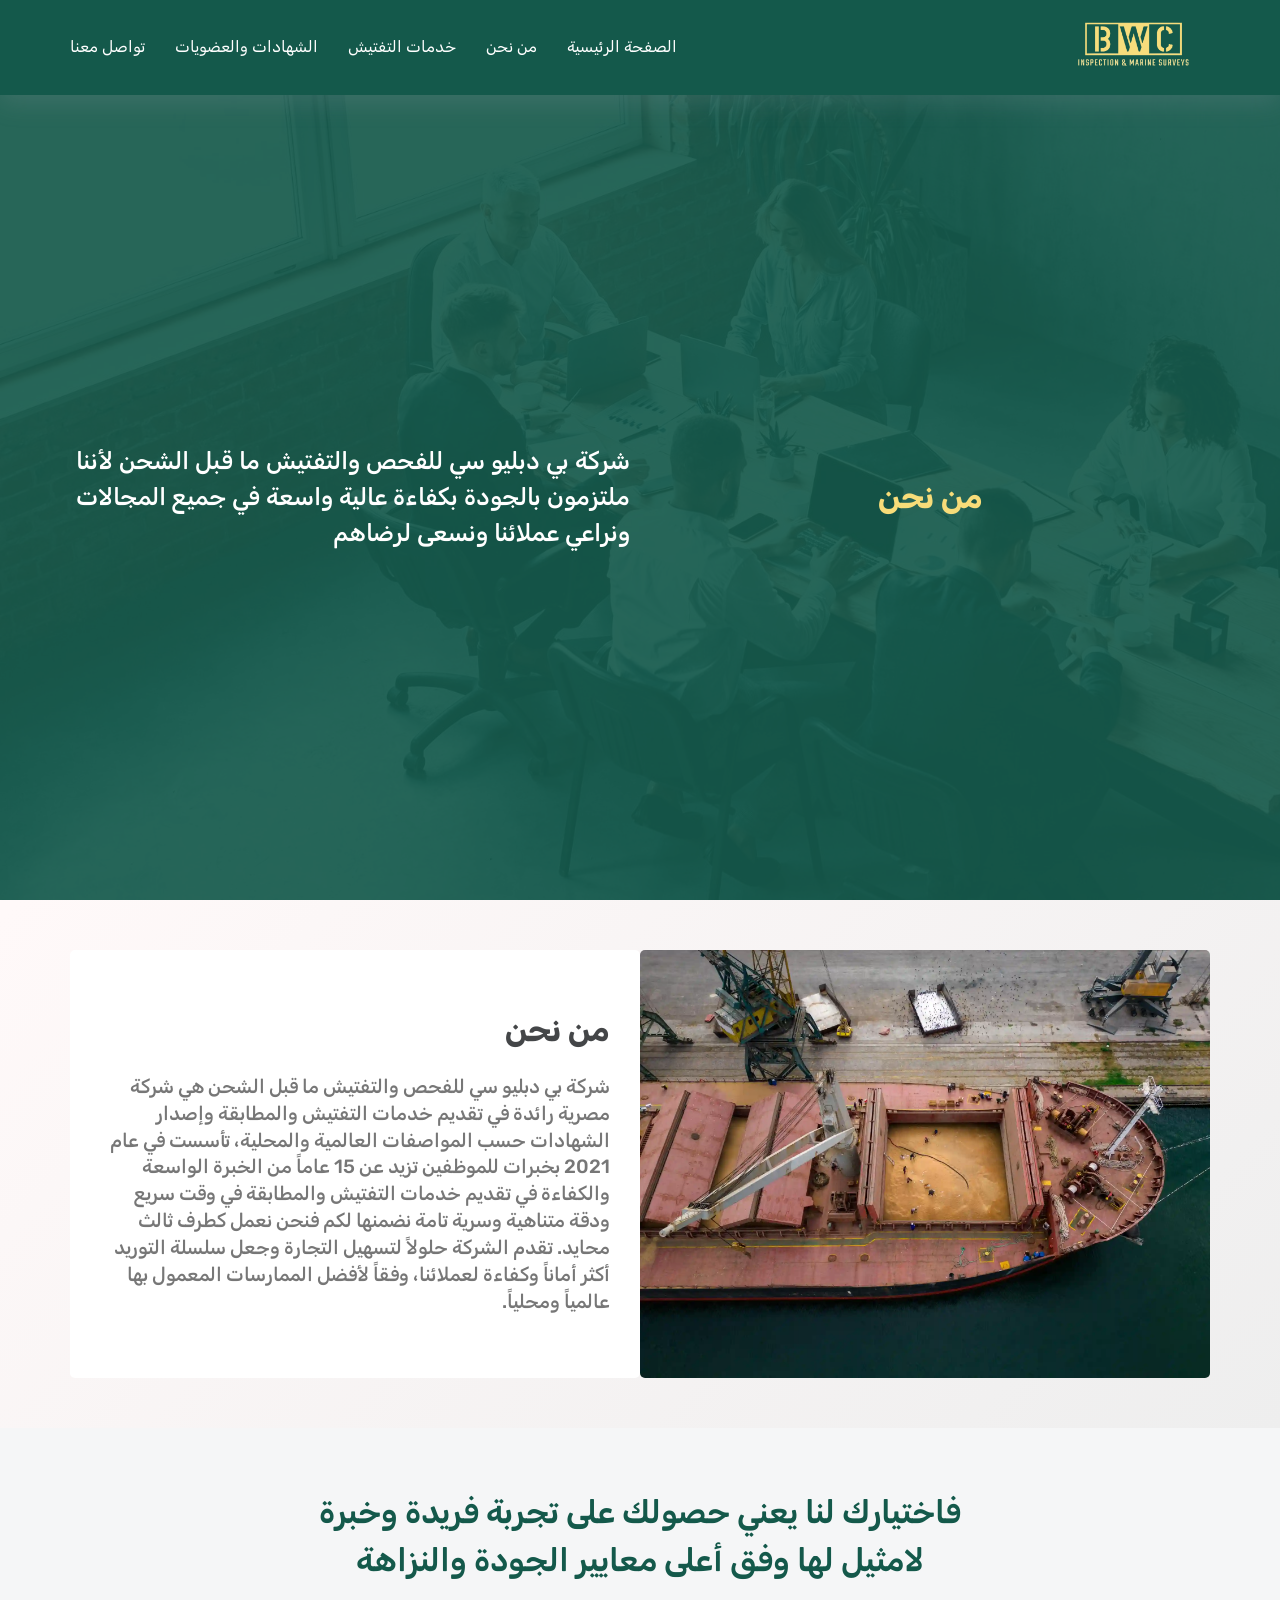
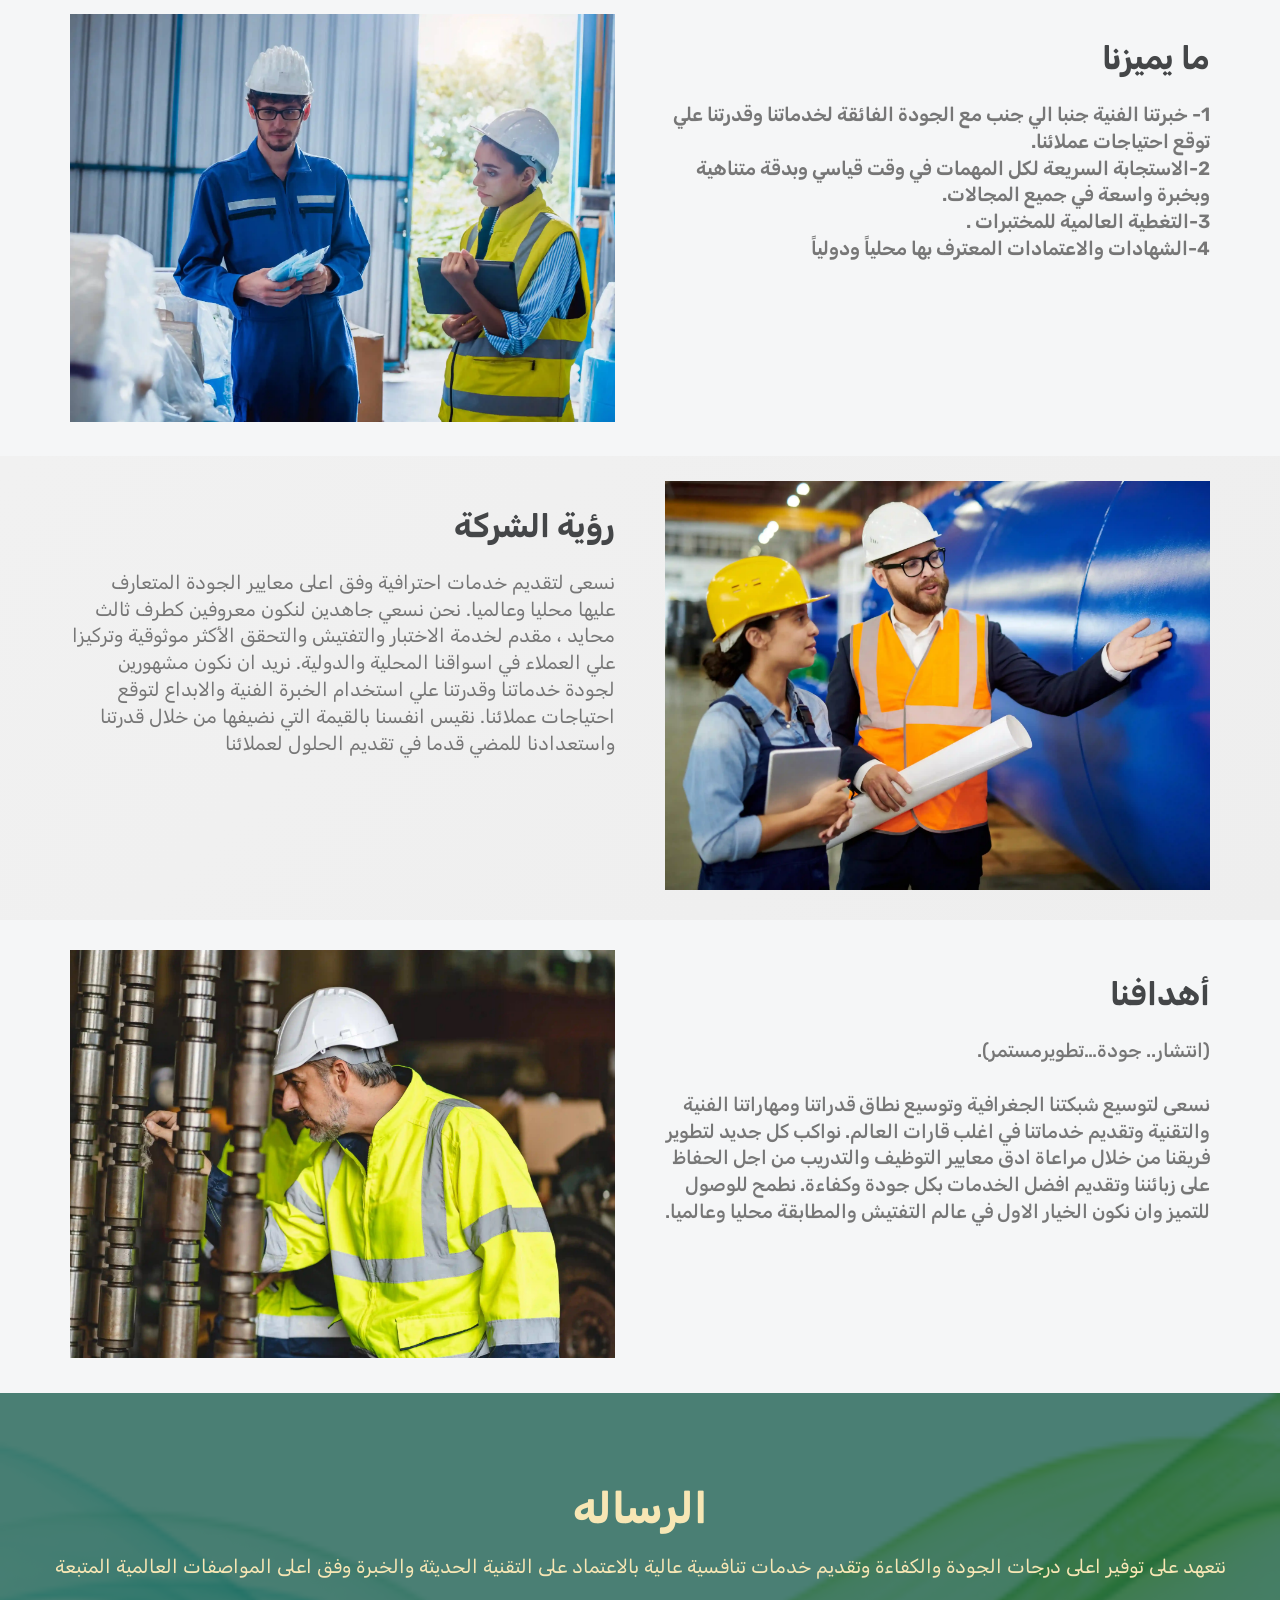
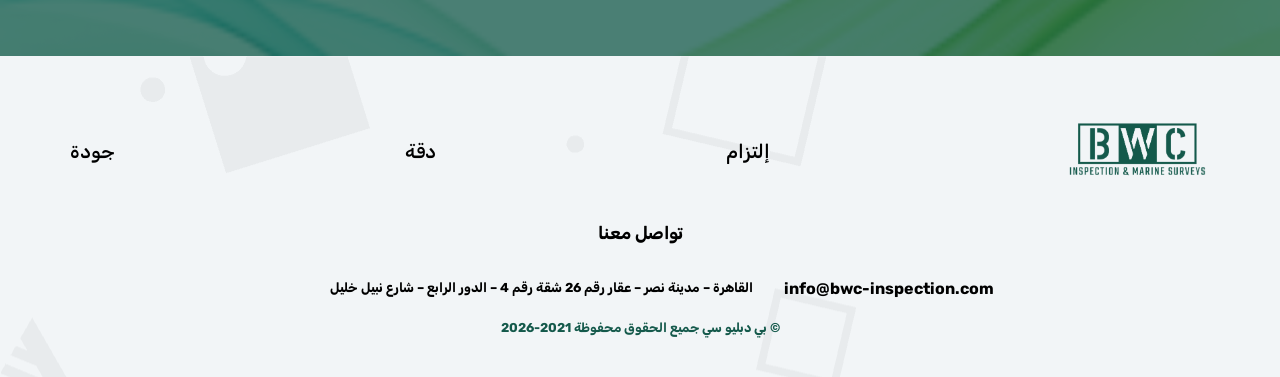
==== about/about.html @ 8961ba32 "Add files via upload" ====
<!DOCTYPE html>
<html lang="en" dir="rtl">

<head>
    <meta charset="UTF-8">
    <meta name="viewport" content="width=device-width, initial-scale=1.0">
    <link rel="shortcut icon" href="../imgs/logo_2.png" type="image/x-icon">
    <link rel="preconnect" href="https://fonts.googleapis.com">
    <link rel="preconnect" href="https://fonts.gstatic.com" crossorigin>
    <link href="https://fonts.googleapis.com/css2?family=Rubik:wght@300;400;500;600;700&display=swap" rel="stylesheet">
    <title>من نحن - شركة بي دبليو سي للفحص والتفتيش ما قبل الشحن</title>
    <!-- AOS Animation -->
    <link rel="stylesheet" href="../style/aos.css">
    <!-- Nrmalize -->
    <link rel="stylesheet" href="../style/Normalize.css">
    <!-- nav style -->
    <link rel="stylesheet" href="../style/nav.css">
    <!-- Font awesome -->
    <link rel="stylesheet" href="../style/all.css">
    <!-- Who are we Style -->
    <link rel="stylesheet" href="about.css">
</head>

<body>
    <!-- Start Header -->
    <header>
        <div class="container">
            <a class="logo" href="/"><img src="../imgs/logo.png" alt=""></a>
            <button class="btn_menu"><i class="fa-duotone fa-solid fa-bars"></i></button>
            <nav>
                <div class="close_nav">
                    <img src="../imgs/logo_2.png" alt="">
                    <button class="btn_close"><i class="fa-duotone fa-solid fa-xmark"></i></button>
                </div>
                <ul>
                    <li><a href="../index.html">الصفحة الرئيسية</a></li>
                    <li><a href="index.html">من نحن</a></li>
                    <li><a href="../services/Services.html">خدمات التفتيش</a></li>
                    <li><a href="">الشهادات والعضويات</a></li>
                    <li><a href="">تواصل معنا</a></li>
                </ul>
            </nav>
        </div>
    </header>
    <!-- end Header -->
    <!-- Start Landing -->
    <section class="landing">
        <div class="container" style="height: inherit;">
            <div class="about-text ">
                <h2>من نحن</h2>
                <p>شركة بي دبليو سي للفحص والتفتيش ما قبل الشحن لأننا ملتزمون بالجودة بكفاءة عالية واسعة في جميع
                    المجالات ونراعي
                    عملائنا ونسعى لرضاهم</p>
            </div>
        </div>
    </section>
    <!-- End Landing -->
    <!-- About Section Slider-->
    <section class="Slider">
        <div class="container">
            <div class="slider_content">
                <div class="text">
                    <h3>من نحن</h3>
                    <p>شركة بي دبليو سي للفحص والتفتيش ما قبل الشحن هي شركة مصرية رائدة في تقديم خدمات التفتيش والمطابقة
                        وإصدار الشهادات حسب المواصفات العالمية والمحلية، تأسست في عام 2021 بخبرات للموظفين تزيد عن 15
                        عاماً من الخبرة الواسعة والكفاءة في تقديم خدمات التفتيش والمطابقة في وقت سريع ودقة متناهية وسرية
                        تامة نضمنها لكم فنحن نعمل كطرف ثالث محايد. تقدم الشركة حلولاً لتسهيل التجارة وجعل سلسلة التوريد
                        أكثر أماناً وكفاءة لعملائنا، وفقاً لأفضل الممارسات المعمول بها عالمياً ومحلياً.</p>
                </div>
                <div class="slider-side" dir="ltr">
                    <div class="slider-container">
                        <div class="slider-row" id="slider-row">
                            <img src="img/Contaner1.webp" class="slide" alt="Slide 1">
                            <img src="img/Contaner2.webp" class="slide" alt="Slide 2">
                            <img src="img/Contaner3.jpeg" class="slide" alt="Slide 2">
                        </div>
                    </div>
                </div>
            </div>
        </div>
    </section>
    <!-- End Section Slider-->
    <!-- Start Choose About-->
    <section class="Choose_About aos-init aos-animate" data-aos="fade-up">
        <div class="container">
            <h3>فاختيارك لنا يعني حصولك على تجربة فريدة وخبرة لامثيل لها وفق أعلى معايير الجودة والنزاهة</h3>
            <div class="Choose_Text">
                <div class="Parent_img">
                    <img src="img/img5.webp" alt="">
                </div>
                <div class="Choose_Content">
                    <h2>ما يميزنا</h2>
                    <p>1- خبرتنا الفنية جنبا الي جنب مع الجودة الفائقة لخدماتنا وقدرتنا علي توقع احتياجات عملائنا.
                        <br>
                        2-الاستجابة السريعة لكل المهمات في وقت قياسي وبدقة متناهية وبخبرة واسعة في جميع المجالات.
                        <br>
                        3-التغطية العالمية للمختبرات .
                        <br>
                        4-الشهادات والاعتمادات المعترف بها محلياً ودولياً
                    </p>
                </div>
            </div>
        </div>
    </section>
    <!-- End Choose About-->
    <!-- Start Company vision -->
    <section class="Company">
        <div class="container">
            <div class="company_text">
                <div class="parent_img">
                    <img src="img/img6.webp" style="width: inherit;" alt="">
                </div>
                <div class="text">
                    <h2>رؤية الشركة</h2>
                    <p>نسعى لتقديم خدمات احترافية وفق اعلى معايير الجودة المتعارف عليها محليا وعالميا. نحن نسعي جاهدين
                        لنكون
                        معروفين كطرف ثالث محايد ، مقدم لخدمة الاختبار والتفتيش والتحقق الأكثر موثوقية وتركيزا علي
                        العملاء في
                        اسواقنا المحلية والدولية. نريد ان نكون مشهورين لجودة خدماتنا وقدرتنا علي استخدام الخبرة الفنية
                        والابداع لتوقع احتياجات عملائنا. نقيس انفسنا بالقيمة التي نضيفها من خلال قدرتنا واستعدادنا للمضي
                        قدما في تقديم الحلول لعملائنا</p>
                </div>
            </div>
        </div>
    </section>
    <!-- End Company vision -->
    <!-- Start goals -->
    <section class="goals">
        <div class="container">
            <div class="goals_content">
                <div class="text">
                    <h2>أهدافنا</h2>
                    <p>
                        (انتشار.. جودة…تطويرمستمر).
                        <br>
                        <br>
                        نسعى لتوسيع شبكتنا الجغرافية وتوسيع نطاق قدراتنا ومهاراتنا الفنية والتقنية وتقديم خدماتنا في
                        اغلب قارات العالم. نواكب كل جديد لتطوير فريقنا من خلال مراعاة ادق معايير التوظيف والتدريب من اجل
                        الحفاظ على زبائننا وتقديم افضل الخدمات بكل جودة وكفاءة. نطمح للوصول للتميز وان نكون الخيار الاول
                        في عالم التفتيش والمطابقة محليا وعالميا.
                    </p>
                </div>
                <div class="gparent_img">
                    <img src="img/img7.jpeg" style="width: inherit;" alt="">
                </div>
            </div>
        </div>
    </section>
    <!-- End goals -->

    <!-- Start Message  -->
    <section class="Message">
        <h2>الرساله</h2>
        <p>نتعهد على توفير اعلى درجات الجودة والكفاءة وتقديم خدمات تنافسية عالية بالاعتماد على التقنية الحديثة والخبرة
            وفق اعلى المواصفات العالمية المتبعة</p>
    </section>
    <!-- End Message  -->
    <!-- Start Footer -->
    <footer>
        <div class="container">
            <div class="footer_content">
                <ul style="padding: 0;">
                    <li><img src="../imgs/logo_2.png" alt=""></li>
                    <li>إلتزام</li>
                    <li>دقة</li>
                    <li>جودة</li>
                </ul>
                <span>تواصل معنا</span>
                <ul style="justify-content: center; gap: 25px;padding: 0;" class="footer_contact">
                    <li><a style="color: black; font-size: 1rem; font-weight: bold;" title="address"
                            href="mailto:info@bwc-inspection.com"><i style="font-size: 1.1rem;"
                                class="fa-light fa-envelope"></i>&nbsp; info@bwc-inspection.com</a></li>
                    <li style="font-size: 0.81rem; font-weight: bold;"><i class="fa-regular fa-location-arrow"></i>&nbsp; القاهرة – مدينة نصر – عقار رقم 26 شقة رقم 4
                        – الدور الرابع – شارع نبيل خليل</li>
                    <li><i style="font-size: 1.8rem; color: #1977D2;" class="fa-brands fa-square-facebook"></i></li>
                    <li><i style="font-size: 1.8rem; color: #1977D2;" class="fa-brands fa-linkedin"></i></li>
                </ul>
                <strong>© بي دبليو سي جميع الحقوق محفوظة 2021-2026</strong>
            </div>
        </div>
    </footer>
    <!-- End Footer -->
</body>

<script src="../js/aos.js"></script>
<script src="about.js"></script>
<script>
    AOS.init();
</script>

</html>
---- style/nav.css ----
/* start variables */
:root {
  --main-color: #f7dc79;
  --secondary-color: #f7e6b4;
  --back-color: #14594b;
  --box-shadow: rgba(149, 157, 165, 0.2) 0px 8px 24px;
  --text-color: #444648;
  --padding-top: 80px;
  --padding-bottom: 80px;
}

/* fonts */
* {
  box-sizing: border-box;
}

body,
html {
  box-sizing: border-box;
  margin: 0;
  padding: 0;
  font-family: 'Rubik', sans-serif;
  font-optical-sizing: auto;
  font-style: normal;
}

a,
ul,
li {
  text-decoration: none;
  list-style-type: none;
}

a {
  display: inline-block;
}

img {
  max-width: 100%;
}

/* Start Container Media Screen */
.container {
  padding: 0 15px;
  margin: auto;
}

/* Small Screens */
@media (min-width : 576px) {
  .container {
    width: 540px;
  }
}

/* Medium Secreens */
@media (min-width : 768px) {
  .container {
    width: 750px;
  }
}

/* Large Secreen */
@media (min-width : 992px) {
  .container {
    width: 970px;
  }
}

/* X-Large Secreen */
@media (min-width : 1200px) {
  .container {
    width: 1170px;
  }
}

/* XX-Large Secreen */
@media (min-width : 1400px) {
  .container {
    width: 1320px;
  }
}

/* End Container Media Screen */
/* Start Header */
header {
  background-color: var(--back-color);
  position: fixed;
  z-index: 3;
  top: 0;
  left: 0;
  width: 100%;
  box-shadow: var(--box-shadow);
}

header .container {
  display: flex;
  justify-content: space-between;
  align-items: center;
}

header .container img {
  max-width: 120px;
}

.logo {
  padding: 20px;
}

.btn_menu,
.btn_close {
  background-color: transparent;
  border: none;
  cursor: pointer;
  padding: 5px;
  font-size: 2rem;
}

.btn_menu {
  color: #fff;
}

.btn_menu:hover {
  color: var(--main-color);
}

@media (min-width: 768px) {

  .btn_menu,
  .btn_close,
  .close_nav {
    display: none;
  }
}

.btn_close :hover {
  color: red;
}

header .container a {
  color: white;
  transition: all .3s;
}

header .container a:hover {
  color: var(--main-color);
}

nav ul {
  display: flex;
  flex: 1;
  gap: 30px;
  align-items: center;
  transition: all .3s ease-in;
  /* white-space: nowrap; */
}

@media (max-width: 767px) {
  .overlay {
    position: fixed;
    top: 0;
    bottom: 0;
    right: 0;
    left: 0;
    width: 100%;
    height: 100%;
    background-color: rgba(54, 54, 54, 0.2);
    backdrop-filter: blur(4px);
    z-index: 20;
  }

  .close_nav {
    max-width: 100%;
    margin: 10px 0px 5px;
    display: flex;
    justify-content: space-around;
  }

  nav {
    position: fixed;
    height: 100vh;
    z-index: 50;
    top: 0;
    right: -500px;
    background-color: #fff !important;
    box-shadow: rgba(100, 100, 111, 0.075) 0px 7px 29px 0px;
    max-width: 100%;
    transition: all .2s;
  }

  header .container a {
    color: var(--back-color);
    transition: all .3s;
  }

  nav ul {
    padding: 80px;
    text-align: center;
    flex-direction: column;
    justify-content: space-between;
    align-items: center;
    gap: 50px;
    white-space: nowrap;
  }
}

/* End Header */
---- about/about.css ----
:root {
  --main-color: #f7dc79;
  --secondary-color: #f7e6b4;
  --back-color: #14594b;
  --box-shadow: rgba(149, 157, 165, 0.2) 0px 8px 24px;
  --text-color: #444648;
  --padding-top: 80px;
  --padding-bottom: 80px;
}

/* start variables */
:root {
  --main-color: #f7dc79;
  --secondary-color: #f7e6b4;
  --back-color: #14594b;
  --box-shadow: rgba(149, 157, 165, 0.2) 0px 8px 24px;
  --text-color: #444648;
  --padding-top: 80px;
  --padding-bottom: 80px;
}

/* fonts */
* {
  box-sizing: border-box;
}

body,
html {
  box-sizing: border-box;
  margin: 0;
  padding: 0;
  font-family: 'Rubik', sans-serif;
  font-optical-sizing: auto;
  font-style: normal;
}

a,
ul,
li {
  text-decoration: none;
  list-style-type: none;
}

a {
  display: inline-block;
}

img {
  max-width: 100%;
}

/* Start Container Media Screen */
.container {
  padding: 0 15px;
  margin: auto;
}

/* Small Screens */
@media (min-width : 576px) {
  .container {
    width: 540px;
  }
}

/* Medium Secreens */
@media (min-width : 768px) {
  .container {
    width: 750px;
  }
}

/* Large Secreen */
@media (min-width : 992px) {
  .container {
    width: 970px;
  }
}

/* X-Large Secreen */
@media (min-width : 1200px) {
  .container {
    width: 1170px;
  }
}

/* XX-Large Secreen */
@media (min-width : 1400px) {
  .container {
    width: 1320px;
  }
}

/* End Container Media Screen */
/* Start landing */
.landing {
  margin-top: 94.75px;
  position: relative;
  background-image: url('img/img1.jpg');
  height: calc(100vh - 94.75px);
  background-size: cover;
  z-index: 1;
}

.landing::after {
  content: '';
  position: absolute;
  top: 0;
  left: 0;
  width: 100%;
  height: 100%;
  background-color: #14594bea;
  z-index: -1;
}

@media (max-width : 500px) {
  .landing {
    background-position-x: -250px;
  }
}

.landing .about-text {
  display: flex;
  flex-grow: 1;
  justify-content: center;
  align-items: center;
  text-align: center;
  gap: 20px;
  height: 100%;
}



.landing .about-text p {
  flex: 1;
  color: white;
  font-size: 1.5rem;
  line-height: 1.5;
  font-weight: 500;
  text-align: right;
}

.landing .about-text h2 {
  flex: 1;
  color: var(--main-color);
  font-size: 2rem;
  margin: 0;
}

@media (max-width : 768px) {
  .landing .about-text {
    flex-direction: column;
  }

  .landing .about-text p,
  .landing .about-text h2 {
    flex: initial;
    text-align: center;
  }

}

.Slider {
  padding: 50px 0;
  background: linear-gradient(135deg, #fff9f9 1%, #eeeeee 100%);
}

.slider_content {
  display: flex;
  justify-content: center;
}

/* start text */
/* start Slider */
.slider_content .text {
  flex: 1;
  padding: 30px;
  background-color: #fff;
  font-size: 1.2rem;
  font-weight: 600;
  order: 1;
  border-radius: 5px;
}

.slider_content .text h3 {
  color: var(--text-color);
  font-size: 2rem;
  margin-bottom: 25px;
}

.slider_content .text p {
  color: #777777;
  font-size: 1.2rem;
  line-height: 1.4;
  font-weight: 500;
}


@media (max-width : 768px) {
  .slider_content {
    flex-direction: column;
  }

  .slider_content .text,
  .slider-side {
    width: 100% !important;
  }
}

.slider-side {
  width: 50%;
  display: flex;
  justify-content: center;
  align-items: center;
}

.slider-container {
  width: 100%;
  max-width: 100%;
  position: relative;
  overflow: hidden;
  border-radius: 5px;
}

.slider-row {
  display: flex;
  width: 100%;
  height: 100%;
  transition: transform 1.2s ease-in-out;
}

.slide {
  flex-shrink: 0;
  width: 100%;
  height: auto;
  object-fit: contain;
}


@media (max-width: 900px) {
  .slider_content {
    flex-direction: column;
  }


  .hero-container {
    flex-direction: column-reverse;
    gap: 30px;
  }

  .content-side,
  .slider-side {
    width: 100%;
  }

  .slider-container {
    max-width: 100%;
    width: 100%;
    aspect-ratio: 4 / 3;
    border-radius: 5px;
    background-color: transparent;
  }

  .slide {
    object-fit: cover;
  }
}

/* End text */
/* End Slider */

/* Start Choose_About */
.Choose_About {
  padding: 30px 0;
  background-color: #f5f6f7;
}

.Choose_About h3 {
  color: var(--back-color);
  font-size: 2rem;
  max-width: 700px;
  line-height: 1.5;
  text-align: center;
  margin: 20px auto;
  padding: 10px;
  font-weight: 600;
}

@media (max-width : 768px) {
  .Choose_About h3 {
    font-size: 1.5rem;
  }
}

.Choose_Text {
  display: flex;
  justify-content: center;
  gap: 50px;
}


.Choose_Text .Parent_img {
  order: 1;
  flex: 1;
}


.Choose_Content {
  flex: 1;
}

.Choose_Content h2 {
  color: var(--text-color);
  font-size: 2rem;
  margin-bottom: 25px;
}

.Choose_Content p {
  color: #777777;
  font-size: 1.2rem;
  line-height: 1.4;
  font-weight: 600;
}

@media (max-width : 768px) {
  .Choose_About h3 {
    font-size: 1.5rem;
  }

  .Choose_Text {
    display: flex;
    flex-direction: column;
    gap: 30px;
  }
}

/* End Choose_About */
/* Start Company */
.Company {
  padding: 25px 0;
  background: linear-gradient(135deg, #f1f1f1 1%, #eeeeee 100%);
}

.company_text {
  display: flex;
  justify-content: center;
  gap: 50px;
}

.parent_img,
.company_text .text {
  flex: 1;
}

.company_text .text h2 {
  color: var(--text-color);
  font-size: 2rem;
  margin-bottom: 25px;
}

.company_text .text p {
  color: #777777;
  font-size: 1.2rem;
  line-height: 1.4;
}

@media (max-width : 768px) {
  .company_text {
    display: flex;
    flex-direction: column-reverse;
    gap: 30px;
  }
}

/* End Company */

/*  Start goals */

.goals {
  padding: 30px 0;
  background: #f5f6f7;
}

.goals .goals_content {
  display: flex;
  justify-content: center;
  gap: 50px;
}

.goals .goals_content .text,
.goals .goals_content .gparent_img {
  flex: 1;
}

.goals .goals_content .text p {
  color: #777777;
  font-size: 1.2rem;
  line-height: 1.4;
  font-weight: 500;
}

.goals .goals_content .text h2 {
  color: var(--text-color);
  font-size: 2rem;
  margin-bottom: 25px;
}

@media (max-width : 768px) {
  .goals .goals_content {
    display: flex;
    flex-direction: column;
    gap: 30px;
  }
}

/* End goals*/

/* Start Message */
.Message {
  position: relative;
  z-index: 0;
  padding: 55px 0;
  background-repeat: no-repeat;
  background-size: cover;
  text-align: center;
  background-image: url(img/img8.png);
  color: var(--secondary-color);
}

.Message::after {
  content: '';
  position: absolute;
  top: 0;
  left: 0;
  width: 100%;
  height: 100%;
  background-color: #14594bc4;
  z-index: -1;
}

.Message h2 {
  font-size: 2.7rem;
  margin-bottom: 20px;
}

.Message p {
  font-size: 1.2rem;
  line-height: 1.5;
}

@media (max-width : 768px) {
  .Message h2 {
    font-size: 2rem;
  }

  .Message p {
    font-size: 1rem;
  }

}

/* End Message */
/* start Footer */
footer {
  background-image: url(../imgs/back_footer.png);
  background-repeat: no-repeat;
  padding: 40px 0;
  background-color: #f2f5f7;
  text-align: center;
}

.footer_content ul {
  display: flex;
  justify-content: space-between;
  align-items: center;
  font-weight: 500;
  font-size: 1.2rem;
}

.footer_content ul li img {
  max-width: 150px;
}


.footer_content span {
  font-weight: bold;
  width: fit-content;
  font-size: 1.1rem;
  display: inline-block;
  margin: 15px auto;
}
.footer_content strong {
  color: #14594b ;
  font-size: 0.800rem;
}

@media (max-width: 767px) {
  .footer_content ul {
    flex-direction: column;
    gap: 25px;
    margin-bottom: 30px;
  }
}

/* End Footer */




















































@media (max-width : 768px) {
  .container {
    width: 100%
  }
}
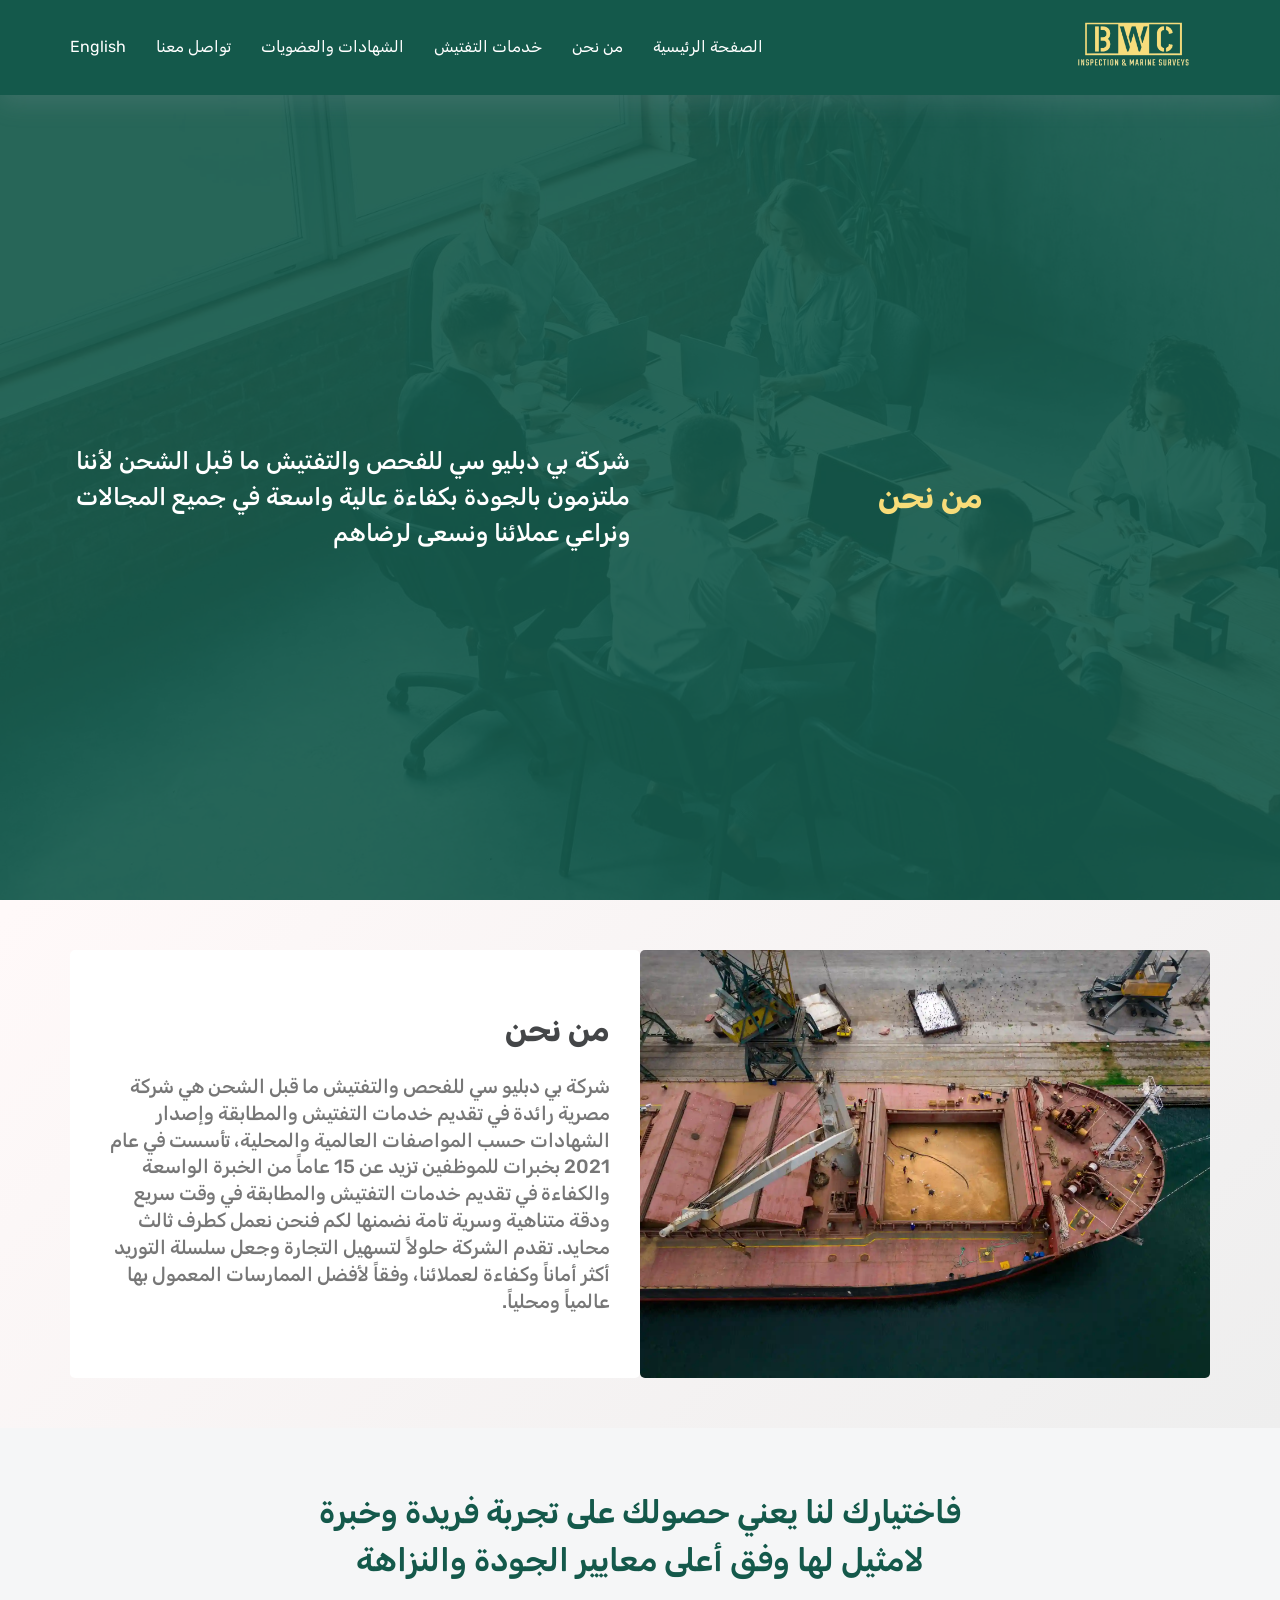
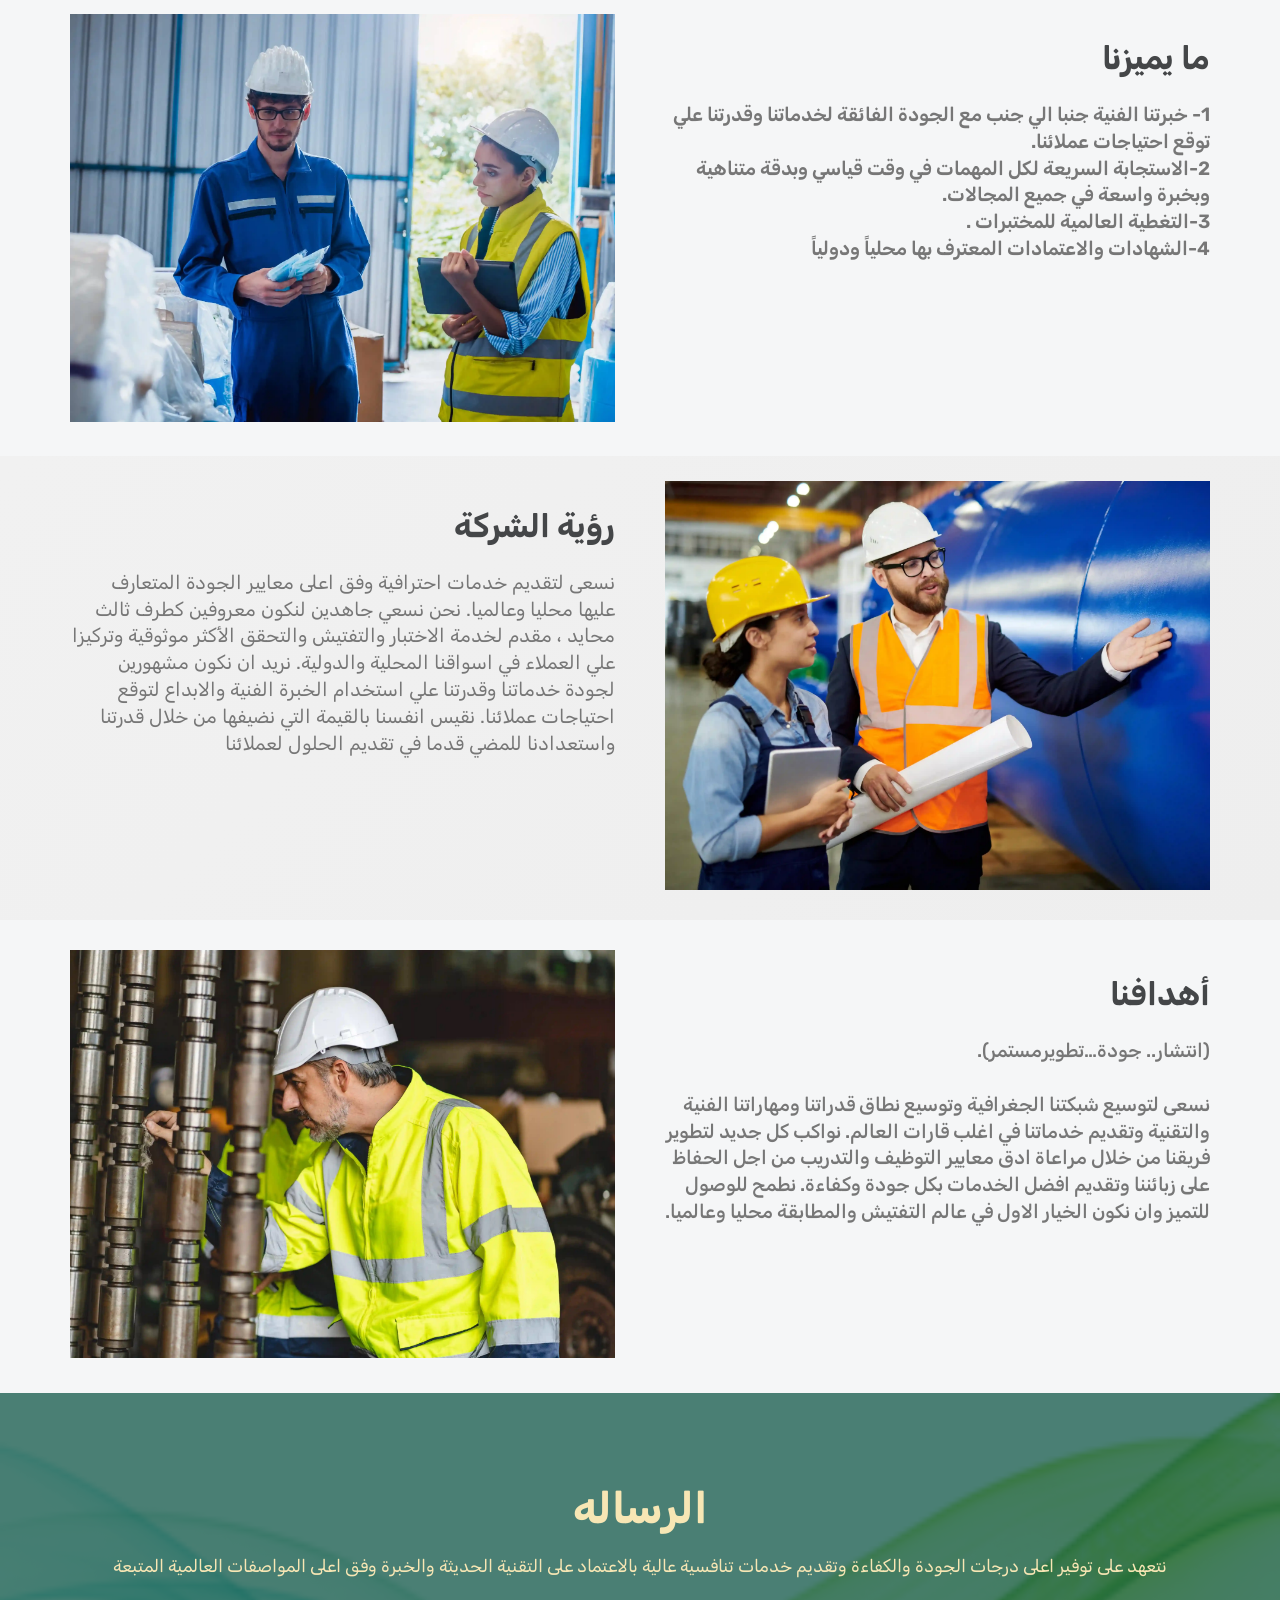
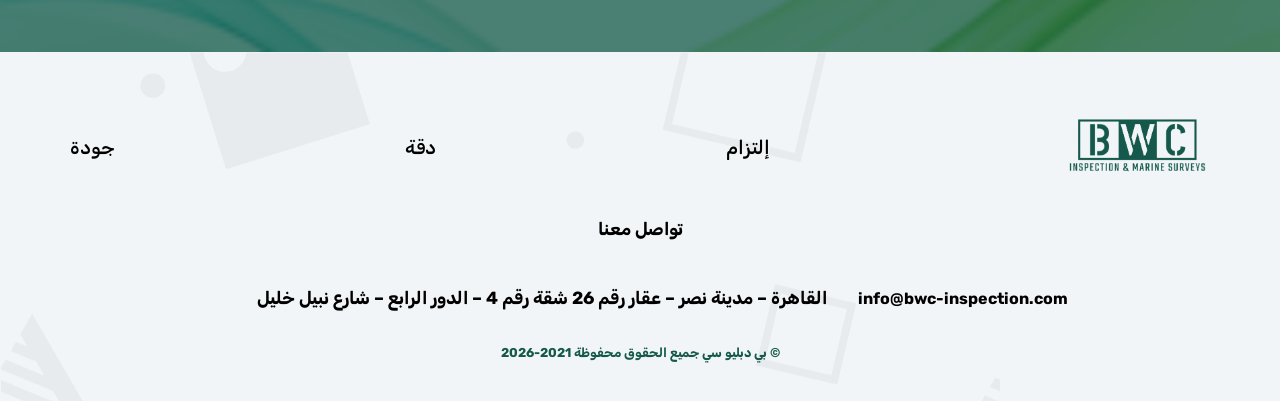
==== commit 6e8cfd70: "Add files via upload" ====
--- a/about/about.html
+++ b/about/about.html
@@ -8,21 +8,15 @@
     <link rel="preconnect" href="https://fonts.googleapis.com">
     <link rel="preconnect" href="https://fonts.gstatic.com" crossorigin>
     <link href="https://fonts.googleapis.com/css2?family=Rubik:wght@300;400;500;600;700&display=swap" rel="stylesheet">
-    <title>من نحن - شركة بي دبليو سي للفحص والتفتيش ما قبل الشحن</title>
-    <!-- AOS Animation -->
+    <title data-i18n="page_title">من نحن - شركة بي دبليو سي للفحص والتفتيش ما قبل الشحن</title>
     <link rel="stylesheet" href="../style/aos.css">
-    <!-- Nrmalize -->
     <link rel="stylesheet" href="../style/Normalize.css">
-    <!-- nav style -->
     <link rel="stylesheet" href="../style/nav.css">
-    <!-- Font awesome -->
     <link rel="stylesheet" href="../style/all.css">
-    <!-- Who are we Style -->
     <link rel="stylesheet" href="about.css">
 </head>
 
 <body>
-    <!-- Start Header -->
     <header>
         <div class="container">
             <a class="logo" href="/"><img src="../imgs/logo.png" alt=""></a>
@@ -33,39 +27,38 @@
                     <button class="btn_close"><i class="fa-duotone fa-solid fa-xmark"></i></button>
                 </div>
                 <ul>
-                    <li><a href="../index.html">الصفحة الرئيسية</a></li>
-                    <li><a href="index.html">من نحن</a></li>
-                    <li><a href="../services/Services.html">خدمات التفتيش</a></li>
-                    <li><a href="">الشهادات والعضويات</a></li>
-                    <li><a href="">تواصل معنا</a></li>
+                    <li><a href="../index.html" data-i18n="nav_home">الصفحة الرئيسية</a></li>
+                    <li><a href="#" data-i18n="nav_about">من نحن</a></li>
+                    <li><a href="../services/Services.html" data-i18n="nav_services">خدمات التفتيش</a></li>
+                    <li><a href="" data-i18n="nav_certs">الشهادات والعضويات</a></li>
+                    <li><a href="../contact_us/contact.html" data-i18n="nav_contact">تواصل معنا</a></li>
+                    <li><a href="#" id="lang-switch" data-i18n="lang_btn">English</a></li>
                 </ul>
             </nav>
         </div>
     </header>
-    <!-- end Header -->
-    <!-- Start Landing -->
     <section class="landing">
         <div class="container" style="height: inherit;">
             <div class="about-text ">
-                <h2>من نحن</h2>
-                <p>شركة بي دبليو سي للفحص والتفتيش ما قبل الشحن لأننا ملتزمون بالجودة بكفاءة عالية واسعة في جميع
+                <h2 data-i18n="landing_title">من نحن</h2>
+                <p data-i18n="landing_desc">شركة بي دبليو سي للفحص والتفتيش ما قبل الشحن لأننا ملتزمون بالجودة بكفاءة
+                    عالية واسعة في جميع
                     المجالات ونراعي
                     عملائنا ونسعى لرضاهم</p>
             </div>
         </div>
     </section>
-    <!-- End Landing -->
-    <!-- About Section Slider-->
     <section class="Slider">
         <div class="container">
             <div class="slider_content">
                 <div class="text">
-                    <h3>من نحن</h3>
-                    <p>شركة بي دبليو سي للفحص والتفتيش ما قبل الشحن هي شركة مصرية رائدة في تقديم خدمات التفتيش والمطابقة
-                        وإصدار الشهادات حسب المواصفات العالمية والمحلية، تأسست في عام 2021 بخبرات للموظفين تزيد عن 15
-                        عاماً من الخبرة الواسعة والكفاءة في تقديم خدمات التفتيش والمطابقة في وقت سريع ودقة متناهية وسرية
-                        تامة نضمنها لكم فنحن نعمل كطرف ثالث محايد. تقدم الشركة حلولاً لتسهيل التجارة وجعل سلسلة التوريد
-                        أكثر أماناً وكفاءة لعملائنا، وفقاً لأفضل الممارسات المعمول بها عالمياً ومحلياً.</p>
+                    <h3 data-i18n="slider_title">من نحن</h3>
+                    <p data-i18n="slider_desc">ششركة بي دبليو سي للفحص والتفتيش ما قبل الشحن من الشركات المصرية الرائدة
+                        في تقديم خدمات التفتيش والمطابقة وإصدار الشهادات حسب المواصفات العالميه والمحليه
+                        . تأسست الشركة بسواعد وخبرات كوادرنا التي تمتد لسنوات طويلة من الكفاءة في تقديم خدمات التفتيش
+                        والمطابقة في وقت سريع ودقة متناهية وسرية تامة نضمنها لكم فنحن نعمل كطرف ثالث محايد. تقدم الشركة
+                        حلولاً لتسهيل التجارة وجعل سلسلة التوريد أكثر أماناً وكفاءة لعملائنا، وفقاً لأفضل الممارسات
+                        المعمول بها عالمياً ومحلياً.</p>
                 </div>
                 <div class="slider-side" dir="ltr">
                     <div class="slider-container">
@@ -79,18 +72,18 @@
             </div>
         </div>
     </section>
-    <!-- End Section Slider-->
-    <!-- Start Choose About-->
     <section class="Choose_About aos-init aos-animate" data-aos="fade-up">
         <div class="container">
-            <h3>فاختيارك لنا يعني حصولك على تجربة فريدة وخبرة لامثيل لها وفق أعلى معايير الجودة والنزاهة</h3>
+            <h3 data-i18n="choose_header">فاختيارك لنا يعني حصولك على تجربة فريدة وخبرة لامثيل لها وفق أعلى معايير
+                الجودة والنزاهة</h3>
             <div class="Choose_Text">
                 <div class="Parent_img">
                     <img src="img/img5.webp" alt="">
                 </div>
                 <div class="Choose_Content">
-                    <h2>ما يميزنا</h2>
-                    <p>1- خبرتنا الفنية جنبا الي جنب مع الجودة الفائقة لخدماتنا وقدرتنا علي توقع احتياجات عملائنا.
+                    <h2 data-i18n="choose_title">ما يميزنا</h2>
+                    <p data-i18n="choose_desc">1- خبرتنا الفنية جنبا الي جنب مع الجودة الفائقة لخدماتنا وقدرتنا علي توقع
+                        احتياجات عملائنا.
                         <br>
                         2-الاستجابة السريعة لكل المهمات في وقت قياسي وبدقة متناهية وبخبرة واسعة في جميع المجالات.
                         <br>
@@ -102,8 +95,6 @@
             </div>
         </div>
     </section>
-    <!-- End Choose About-->
-    <!-- Start Company vision -->
     <section class="Company">
         <div class="container">
             <div class="company_text">
@@ -111,8 +102,9 @@
                     <img src="img/img6.webp" style="width: inherit;" alt="">
                 </div>
                 <div class="text">
-                    <h2>رؤية الشركة</h2>
-                    <p>نسعى لتقديم خدمات احترافية وفق اعلى معايير الجودة المتعارف عليها محليا وعالميا. نحن نسعي جاهدين
+                    <h2 data-i18n="vision_title">رؤية الشركة</h2>
+                    <p data-i18n="vision_desc">نسعى لتقديم خدمات احترافية وفق اعلى معايير الجودة المتعارف عليها محليا
+                        وعالميا. نحن نسعي جاهدين
                         لنكون
                         معروفين كطرف ثالث محايد ، مقدم لخدمة الاختبار والتفتيش والتحقق الأكثر موثوقية وتركيزا علي
                         العملاء في
@@ -123,14 +115,12 @@
             </div>
         </div>
     </section>
-    <!-- End Company vision -->
-    <!-- Start goals -->
     <section class="goals">
         <div class="container">
             <div class="goals_content">
                 <div class="text">
-                    <h2>أهدافنا</h2>
-                    <p>
+                    <h2 data-i18n="goals_title">أهدافنا</h2>
+                    <p data-i18n="goals_desc">
                         (انتشار.. جودة…تطويرمستمر).
                         <br>
                         <br>
@@ -146,40 +136,37 @@
             </div>
         </div>
     </section>
-    <!-- End goals -->
-
-    <!-- Start Message  -->
     <section class="Message">
-        <h2>الرساله</h2>
-        <p>نتعهد على توفير اعلى درجات الجودة والكفاءة وتقديم خدمات تنافسية عالية بالاعتماد على التقنية الحديثة والخبرة
+        <h2 data-i18n="mission_title">الرساله</h2>
+        <p data-i18n="mission_desc">نتعهد على توفير اعلى درجات الجودة والكفاءة وتقديم خدمات تنافسية عالية بالاعتماد على
+            التقنية الحديثة والخبرة
             وفق اعلى المواصفات العالمية المتبعة</p>
     </section>
-    <!-- End Message  -->
-    <!-- Start Footer -->
     <footer>
         <div class="container">
             <div class="footer_content">
                 <ul style="padding: 0;">
                     <li><img src="../imgs/logo_2.png" alt=""></li>
-                    <li>إلتزام</li>
-                    <li>دقة</li>
-                    <li>جودة</li>
+                    <li data-i18n="footer_1">إلتزام</li>
+                    <li data-i18n="footer_2">دقة</li>
+                    <li data-i18n="footer_3">جودة</li>
                 </ul>
-                <span>تواصل معنا</span>
+                <span data-i18n="footer_contact">تواصل معنا</span>
                 <ul style="justify-content: center; gap: 25px;padding: 0;" class="footer_contact">
                     <li><a style="color: black; font-size: 1rem; font-weight: bold;" title="address"
                             href="mailto:info@bwc-inspection.com"><i style="font-size: 1.1rem;"
                                 class="fa-light fa-envelope"></i>&nbsp; info@bwc-inspection.com</a></li>
-                    <li style="font-size: 0.81rem; font-weight: bold;"><i class="fa-regular fa-location-arrow"></i>&nbsp; القاهرة – مدينة نصر – عقار رقم 26 شقة رقم 4
-                        – الدور الرابع – شارع نبيل خليل</li>
+                    <li style="font-size: 0.81rem; font-weight: bold;"><i
+                            class="fa-regular fa-location-arrow"></i>&nbsp; <span data-i18n="footer_address">القاهرة –
+                            مدينة نصر – عقار رقم 26 شقة رقم 4
+                            – الدور الرابع – شارع نبيل خليل</span></li>
                     <li><i style="font-size: 1.8rem; color: #1977D2;" class="fa-brands fa-square-facebook"></i></li>
                     <li><i style="font-size: 1.8rem; color: #1977D2;" class="fa-brands fa-linkedin"></i></li>
                 </ul>
-                <strong>© بي دبليو سي جميع الحقوق محفوظة 2021-2026</strong>
+                <strong data-i18n="footer_copyright">© بي دبليو سي جميع الحقوق محفوظة 2021-2026</strong>
             </div>
         </div>
     </footer>
-    <!-- End Footer -->
 </body>
 
 <script src="../js/aos.js"></script>
--- a/about/about.css
+++ b/about/about.css
@@ -49,6 +49,17 @@
   max-width: 100%;
 }
 
+::-webkit-scrollbar {
+  width: 10px;
+}
+/* Track */
+::-webkit-scrollbar-track {
+  background: var(--back-color);
+}
+/* Handle */
+::-webkit-scrollbar-thumb {
+  background: var(--main-color);
+}
 /* Start Container Media Screen */
 .container {
   padding: 0 15px;
@@ -443,7 +454,7 @@
 }
 
 .Message p {
-  font-size: 1.2rem;
+  font-size: 1.1rem;
   line-height: 1.5;
 }
 
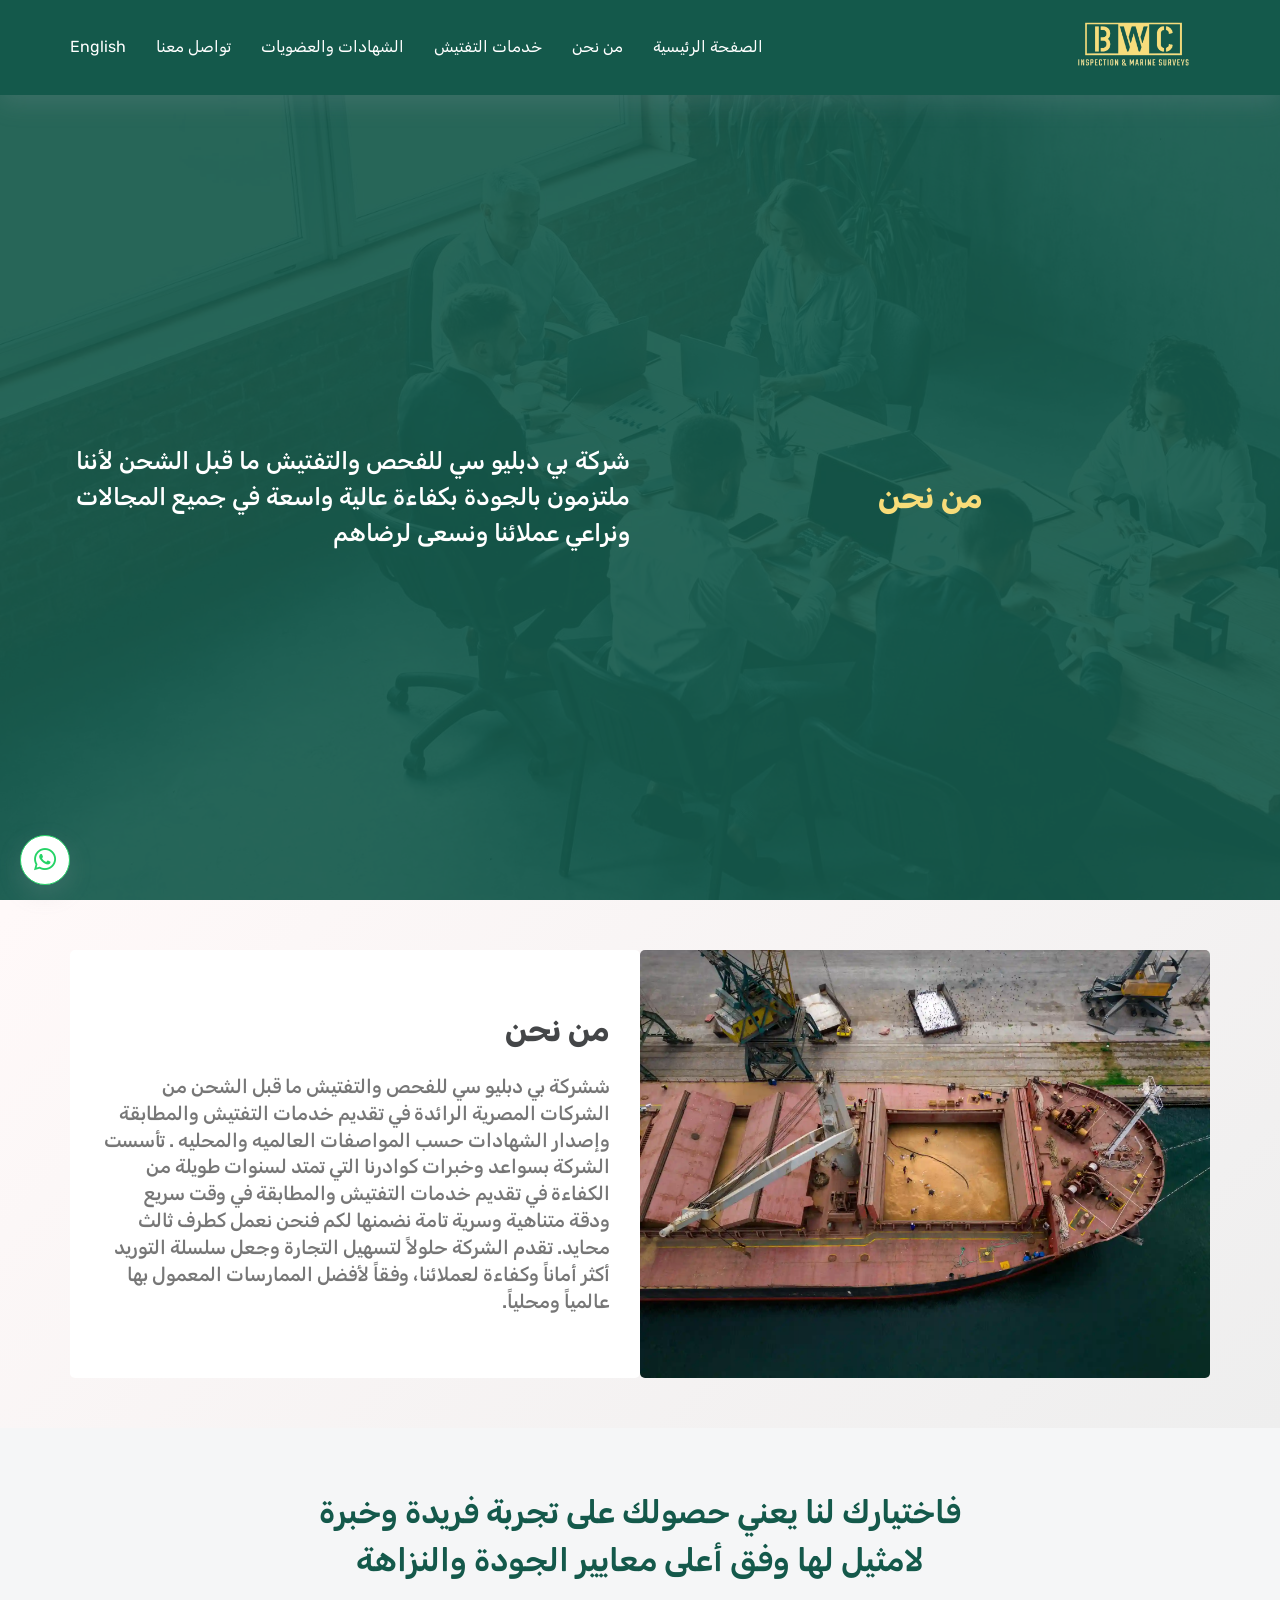
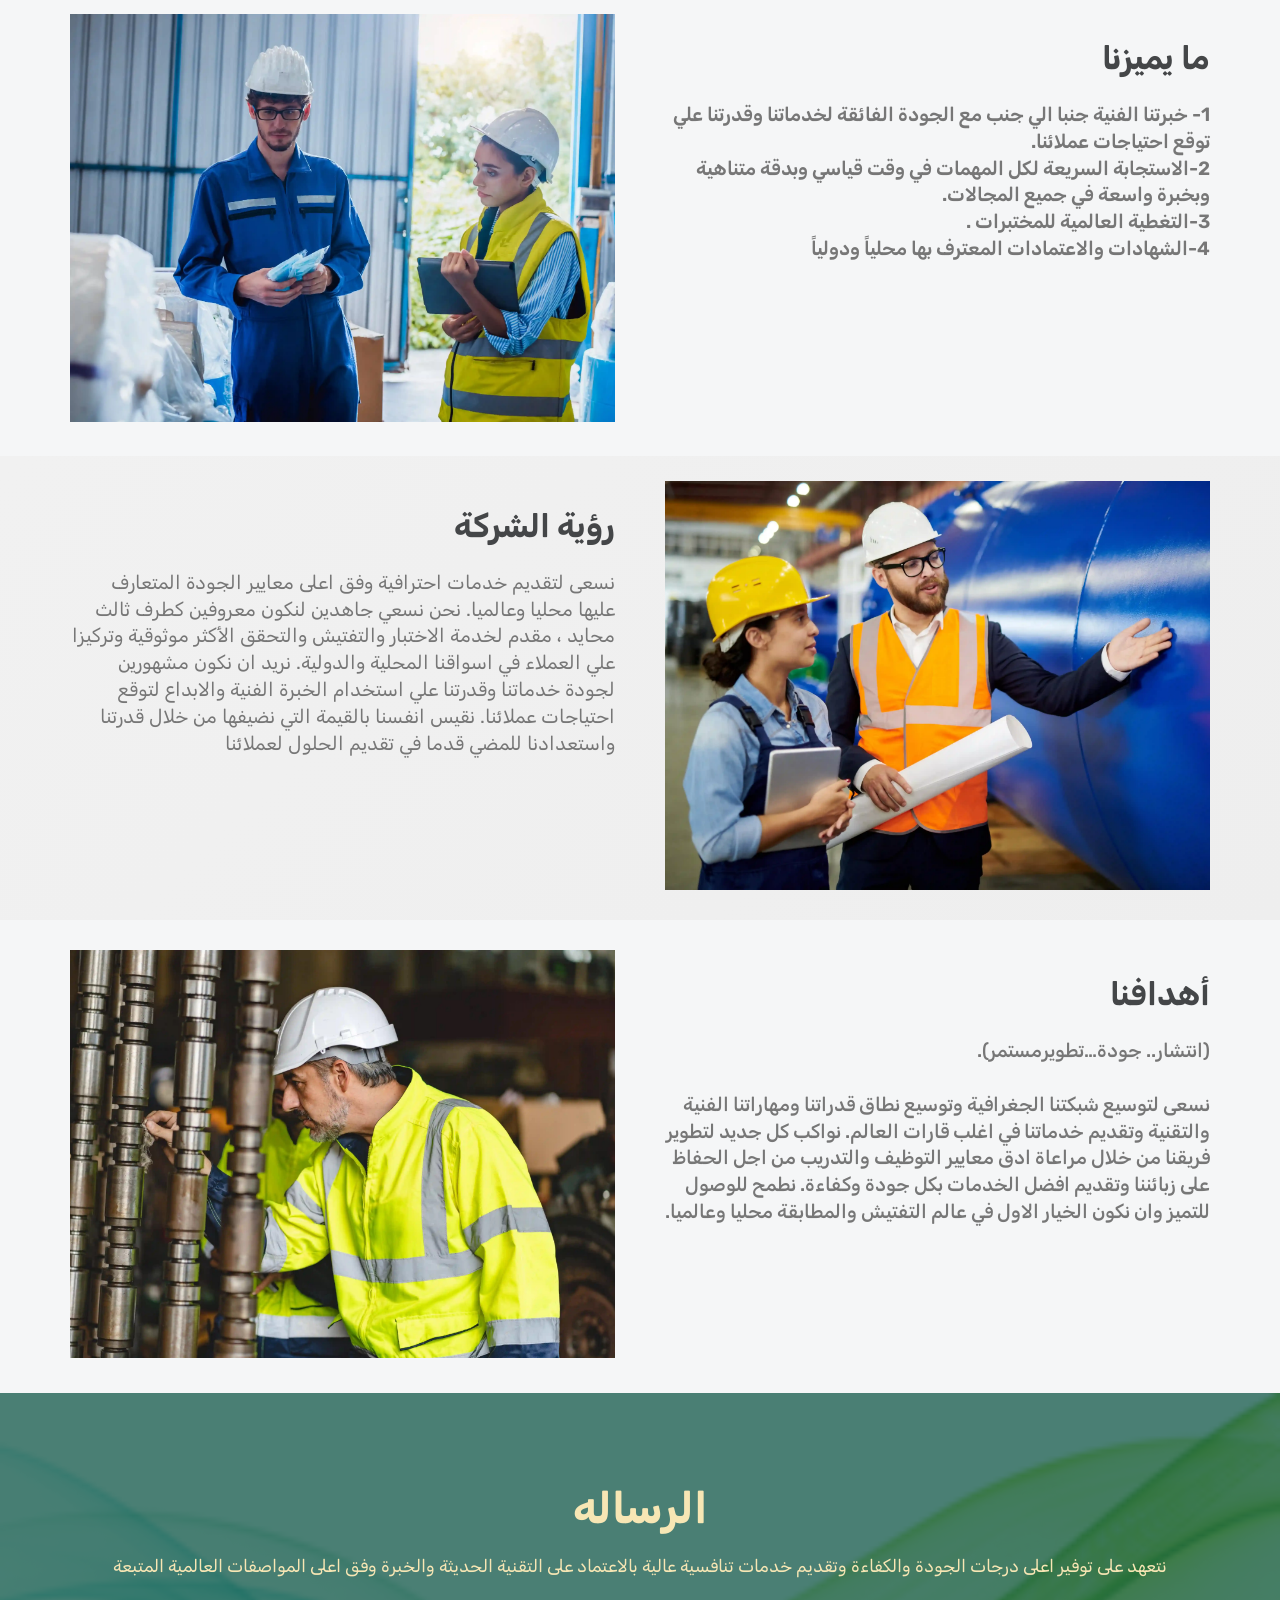
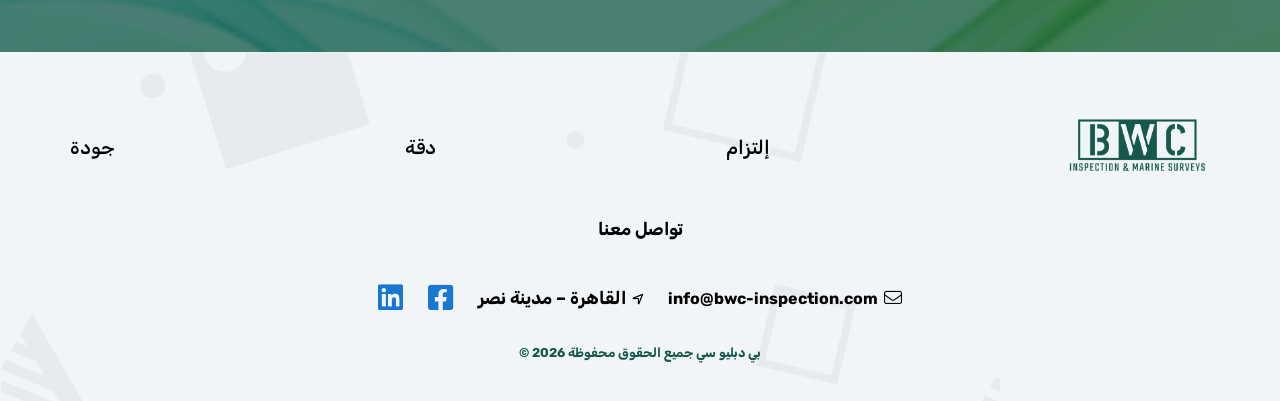
==== commit 24ba9a5f: "add" ====
--- a/about/about.html
+++ b/about/about.html
@@ -9,35 +9,37 @@
     <link rel="preconnect" href="https://fonts.gstatic.com" crossorigin>
     <link href="https://fonts.googleapis.com/css2?family=Rubik:wght@300;400;500;600;700&display=swap" rel="stylesheet">
     <title data-i18n="page_title">من نحن - شركة بي دبليو سي للفحص والتفتيش ما قبل الشحن</title>
-    <link rel="stylesheet" href="../style/aos.css">
-    <link rel="stylesheet" href="../style/Normalize.css">
-    <link rel="stylesheet" href="../style/nav.css">
-    <link rel="stylesheet" href="../style/all.css">
-    <link rel="stylesheet" href="about.css">
+    <link rel="stylesheet" href="/style/aos.css">
+    <link rel="stylesheet" href="/style/Normalize.css">
+    <link rel="stylesheet" href="/style/nav.css">
+    <link rel="stylesheet" href="/style/all.css">
+    <link rel="stylesheet" href="css/about.css">
 </head>
 
 <body>
     <header>
         <div class="container">
-            <a class="logo" href="/"><img src="../imgs/logo.png" alt=""></a>
+            <a class="logo" href="/"><img src="/imgs/logo.png" alt=""></a>
             <button class="btn_menu"><i class="fa-duotone fa-solid fa-bars"></i></button>
             <nav>
                 <div class="close_nav">
-                    <img src="../imgs/logo_2.png" alt="">
+                    <img src="/imgs/logo_2.png" alt="">
                     <button class="btn_close"><i class="fa-duotone fa-solid fa-xmark"></i></button>
                 </div>
                 <ul>
-                    <li><a href="../index.html" data-i18n="nav_home">الصفحة الرئيسية</a></li>
-                    <li><a href="#" data-i18n="nav_about">من نحن</a></li>
-                    <li><a href="../services/Services.html" data-i18n="nav_services">خدمات التفتيش</a></li>
+                    <li><a href="/index.html" data-i18n="nav_home">الصفحة الرئيسية</a></li>
+                    <li><a href="" data-i18n="nav_about">من نحن</a></li>
+                    <li><a href="/services/Services.html" data-i18n="nav_services">خدمات التفتيش</a></li>
                     <li><a href="" data-i18n="nav_certs">الشهادات والعضويات</a></li>
-                    <li><a href="../contact_us/contact.html" data-i18n="nav_contact">تواصل معنا</a></li>
+                    <li><a href="/contact_us/contact.html" data-i18n="nav_contact">تواصل معنا</a></li>
                     <li><a href="#" id="lang-switch" data-i18n="lang_btn">English</a></li>
                 </ul>
             </nav>
         </div>
     </header>
     <section class="landing">
+        <a class="Whatsapp" href="whatsapp://send?phone=201091856910&text=أهلاً، محتاج استفسر عن خدماتكم"
+            target="_blank"><i class="fa-brands fa-whatsapp"></i></a>
         <div class="container" style="height: inherit;">
             <div class="about-text ">
                 <h2 data-i18n="landing_title">من نحن</h2>
@@ -146,7 +148,7 @@
         <div class="container">
             <div class="footer_content">
                 <ul style="padding: 0;">
-                    <li><img src="../imgs/logo_2.png" alt=""></li>
+                    <li><img src="/imgs/logo_2.png" alt=""></li>
                     <li data-i18n="footer_1">إلتزام</li>
                     <li data-i18n="footer_2">دقة</li>
                     <li data-i18n="footer_3">جودة</li>
@@ -158,19 +160,19 @@
                                 class="fa-light fa-envelope"></i>&nbsp; info@bwc-inspection.com</a></li>
                     <li style="font-size: 0.81rem; font-weight: bold;"><i
                             class="fa-regular fa-location-arrow"></i>&nbsp; <span data-i18n="footer_address">القاهرة –
-                            مدينة نصر – عقار رقم 26 شقة رقم 4
-                            – الدور الرابع – شارع نبيل خليل</span></li>
+                            مدينة نصر
+                        </span></li>
                     <li><i style="font-size: 1.8rem; color: #1977D2;" class="fa-brands fa-square-facebook"></i></li>
                     <li><i style="font-size: 1.8rem; color: #1977D2;" class="fa-brands fa-linkedin"></i></li>
                 </ul>
-                <strong data-i18n="footer_copyright">© بي دبليو سي جميع الحقوق محفوظة 2021-2026</strong>
+                <strong data-i18n="footer_copyright"> بي دبليو سي جميع الحقوق محفوظة 2026 ©</strong>
             </div>
         </div>
     </footer>
 </body>
 
 <script src="../js/aos.js"></script>
-<script src="about.js"></script>
+<script src="js/about.js"></script>
 <script>
     AOS.init();
 </script>
--- a/style/nav.css
+++ b/style/nav.css
@@ -187,7 +187,7 @@
     transition: all .2s;
   }
 
-  header .container a {
+  header .container  a {
     color: var(--back-color);
     transition: all .3s;
   }
--- a/about/css/about.css
+++ b/about/css/about.css
@@ -0,0 +1,572 @@
+:root {
+  --main-color: #f7dc79;
+  --secondary-color: #f7e6b4;
+  --back-color: #14594b;
+  --box-shadow: rgba(149, 157, 165, 0.2) 0px 8px 24px;
+  --text-color: #444648;
+  --padding-top: 80px;
+  --padding-bottom: 80px;
+}
+
+/* start variables */
+:root {
+  --main-color: #f7dc79;
+  --secondary-color: #f7e6b4;
+  --back-color: #14594b;
+  --box-shadow: rgba(149, 157, 165, 0.2) 0px 8px 24px;
+  --text-color: #444648;
+  --padding-top: 80px;
+  --padding-bottom: 80px;
+}
+
+/* fonts */
+* {
+  box-sizing: border-box;
+}
+
+body,
+html {
+  box-sizing: border-box;
+  margin: 0;
+  padding: 0;
+  font-family: 'Rubik', sans-serif;
+  font-optical-sizing: auto;
+  font-style: normal;
+}
+
+a,
+ul,
+li {
+  text-decoration: none;
+  list-style-type: none;
+}
+
+a {
+  display: inline-block;
+}
+
+img {
+  max-width: 100%;
+}
+
+::-webkit-scrollbar {
+  width: 10px;
+}
+/* Track */
+::-webkit-scrollbar-track {
+  background: var(--back-color);
+}
+/* Handle */
+::-webkit-scrollbar-thumb {
+  background: var(--main-color);
+}
+/* Start Container Media Screen */
+.container {
+  padding: 0 15px;
+  margin: auto;
+}
+
+/* Small Screens */
+@media (min-width : 576px) {
+  .container {
+    width: 540px;
+  }
+}
+
+/* Medium Secreens */
+@media (min-width : 768px) {
+  .container {
+    width: 750px;
+  }
+}
+
+/* Large Secreen */
+@media (min-width : 992px) {
+  .container {
+    width: 970px;
+  }
+}
+
+/* X-Large Secreen */
+@media (min-width : 1200px) {
+  .container {
+    width: 1170px;
+  }
+}
+
+/* XX-Large Secreen */
+@media (min-width : 1400px) {
+  .container {
+    width: 1320px;
+  }
+}
+
+/* End Container Media Screen */
+/* Start landing */
+.landing {
+  margin-top: 94.75px;
+  position: relative;
+  background-image: url('../img/img1.jpg');
+  height: calc(100vh - 94.75px);
+  background-size: cover;
+  z-index: 1;
+}
+
+.landing::after {
+  content: '';
+  position: absolute;
+  top: 0;
+  left: 0;
+  width: 100%;
+  height: 100%;
+  background-color: #14594bea;
+  z-index: -1;
+}
+
+@media (max-width : 500px) {
+  .landing {
+    background-position-x: -250px;
+  }
+}
+
+.landing .about-text {
+  display: flex;
+  flex-grow: 1;
+  justify-content: center;
+  align-items: center;
+  text-align: center;
+  gap: 20px;
+  height: 100%;
+}
+
+
+
+.landing .about-text p {
+  flex: 1;
+  color: white;
+  font-size: 1.5rem;
+  line-height: 1.5;
+  font-weight: 500;
+  text-align: right;
+}
+
+.landing .about-text h2 {
+  flex: 1;
+  color: var(--main-color);
+  font-size: 2rem;
+  margin: 0;
+}
+
+@media (max-width : 768px) {
+  .landing .about-text {
+    flex-direction: column;
+  }
+
+  .landing .about-text p,
+  .landing .about-text h2 {
+    flex: initial;
+    text-align: center;
+  }
+
+}
+
+.Slider {
+  padding: 50px 0;
+  background: linear-gradient(135deg, #fff9f9 1%, #eeeeee 100%);
+}
+
+.slider_content {
+  display: flex;
+  justify-content: center;
+}
+
+/* start text */
+/* start Slider */
+.slider_content .text {
+  flex: 1;
+  padding: 30px;
+  background-color: #fff;
+  font-size: 1.2rem;
+  font-weight: 600;
+  order: 1;
+  border-radius: 5px;
+}
+
+.slider_content .text h3 {
+  color: var(--text-color);
+  font-size: 2rem;
+  margin-bottom: 25px;
+}
+
+.slider_content .text p {
+  color: #777777;
+  font-size: 1.2rem;
+  line-height: 1.4;
+  font-weight: 500;
+}
+
+
+@media (max-width : 768px) {
+  .slider_content {
+    flex-direction: column;
+  }
+
+  .slider_content .text,
+  .slider-side {
+    width: 100% !important;
+  }
+}
+
+.slider-side {
+  width: 50%;
+  display: flex;
+  justify-content: center;
+  align-items: center;
+}
+
+.slider-container {
+  width: 100%;
+  max-width: 100%;
+  position: relative;
+  overflow: hidden;
+  border-radius: 5px;
+}
+
+.slider-row {
+  display: flex;
+  width: 100%;
+  height: 100%;
+  transition: transform 1.2s ease-in-out;
+}
+
+.slide {
+  flex-shrink: 0;
+  width: 100%;
+  height: auto;
+  object-fit: contain;
+}
+
+
+@media (max-width: 900px) {
+  .slider_content {
+    flex-direction: column;
+  }
+
+
+  .hero-container {
+    flex-direction: column-reverse;
+    gap: 30px;
+  }
+
+  .content-side,
+  .slider-side {
+    width: 100%;
+  }
+
+  .slider-container {
+    max-width: 100%;
+    width: 100%;
+    aspect-ratio: 4 / 3;
+    border-radius: 5px;
+    background-color: transparent;
+  }
+
+  .slide {
+    object-fit: cover;
+  }
+}
+
+/* End text */
+/* End Slider */
+
+/* Start Choose_About */
+.Choose_About {
+  padding: 30px 0;
+  background-color: #f5f6f7;
+}
+
+.Choose_About h3 {
+  color: var(--back-color);
+  font-size: 2rem;
+  max-width: 700px;
+  line-height: 1.5;
+  text-align: center;
+  margin: 20px auto;
+  padding: 10px;
+  font-weight: 600;
+}
+
+@media (max-width : 768px) {
+  .Choose_About h3 {
+    font-size: 1.5rem;
+  }
+}
+
+.Choose_Text {
+  display: flex;
+  justify-content: center;
+  gap: 50px;
+}
+
+
+.Choose_Text .Parent_img {
+  order: 1;
+  flex: 1;
+}
+
+
+.Choose_Content {
+  flex: 1;
+}
+
+.Choose_Content h2 {
+  color: var(--text-color);
+  font-size: 2rem;
+  margin-bottom: 25px;
+}
+
+.Choose_Content p {
+  color: #777777;
+  font-size: 1.2rem;
+  line-height: 1.4;
+  font-weight: 600;
+}
+
+@media (max-width : 768px) {
+  .Choose_About h3 {
+    font-size: 1.5rem;
+  }
+
+  .Choose_Text {
+    display: flex;
+    flex-direction: column;
+    gap: 30px;
+  }
+}
+
+/* End Choose_About */
+/* Start Company */
+.Company {
+  padding: 25px 0;
+  background: linear-gradient(135deg, #f1f1f1 1%, #eeeeee 100%);
+}
+
+.company_text {
+  display: flex;
+  justify-content: center;
+  gap: 50px;
+}
+
+.parent_img,
+.company_text .text {
+  flex: 1;
+}
+
+.company_text .text h2 {
+  color: var(--text-color);
+  font-size: 2rem;
+  margin-bottom: 25px;
+}
+
+.company_text .text p {
+  color: #777777;
+  font-size: 1.2rem;
+  line-height: 1.4;
+}
+
+@media (max-width : 768px) {
+  .company_text {
+    display: flex;
+    flex-direction: column-reverse;
+    gap: 30px;
+  }
+}
+
+/* End Company */
+
+/*  Start goals */
+
+.goals {
+  padding: 30px 0;
+  background: #f5f6f7;
+}
+
+.goals .goals_content {
+  display: flex;
+  justify-content: center;
+  gap: 50px;
+}
+
+.goals .goals_content .text,
+.goals .goals_content .gparent_img {
+  flex: 1;
+}
+
+.goals .goals_content .text p {
+  color: #777777;
+  font-size: 1.2rem;
+  line-height: 1.4;
+  font-weight: 500;
+}
+
+.goals .goals_content .text h2 {
+  color: var(--text-color);
+  font-size: 2rem;
+  margin-bottom: 25px;
+}
+
+@media (max-width : 768px) {
+  .goals .goals_content {
+    display: flex;
+    flex-direction: column;
+    gap: 30px;
+  }
+}
+
+/* End goals*/
+
+/* Start Message */
+.Message {
+  position: relative;
+  z-index: 0;
+  padding: 55px 0;
+  background-repeat: no-repeat;
+  background-size: cover;
+  text-align: center;
+  background-image: url(../img/img8.png);
+  color: var(--secondary-color);
+}
+
+.Message::after {
+  content: '';
+  position: absolute;
+  top: 0;
+  left: 0;
+  width: 100%;
+  height: 100%;
+  background-color: #14594bc4;
+  z-index: -1;
+}
+
+.Message h2 {
+  font-size: 2.7rem;
+  margin-bottom: 20px;
+}
+
+.Message p {
+  font-size: 1.1rem;
+  line-height: 1.5;
+}
+
+@media (max-width : 768px) {
+  .Message h2 {
+    font-size: 2rem;
+  }
+
+  .Message p {
+    font-size: 1rem;
+  }
+
+}
+
+/* End Message */
+/* start Footer */
+footer {
+  background-image: url(../img/back_footer.png);
+  background-repeat: no-repeat;
+  padding: 40px 0;
+  background-color: #f2f5f7;
+  text-align: center;
+}
+
+.footer_content ul {
+  display: flex;
+  justify-content: space-between;
+  align-items: center;
+  font-weight: 500;
+  font-size: 1.2rem;
+}
+
+.footer_content ul li img {
+  max-width: 150px;
+}
+
+
+.footer_content span {
+  font-weight: bold;
+  width: fit-content;
+  font-size: 1.1rem;
+  display: inline-block;
+  margin: 15px auto;
+}
+.footer_content strong {
+  color: #14594b ;
+  font-size: 0.800rem;
+}
+
+@media (max-width: 767px) {
+  .footer_content ul {
+    flex-direction: column;
+    gap: 25px;
+    margin-bottom: 30px;
+  }
+}
+
+/* End Footer */
+
+
+
+
+
+
+
+
+
+
+
+
+
+
+
+
+
+
+
+
+
+
+
+
+
+
+
+
+
+
+
+
+
+
+
+
+
+
+
+
+
+
+
+
+
+
+
+
+
+
+
+
+@media (max-width : 768px) {
+  .container {
+    width: 100%
+  }
+}
